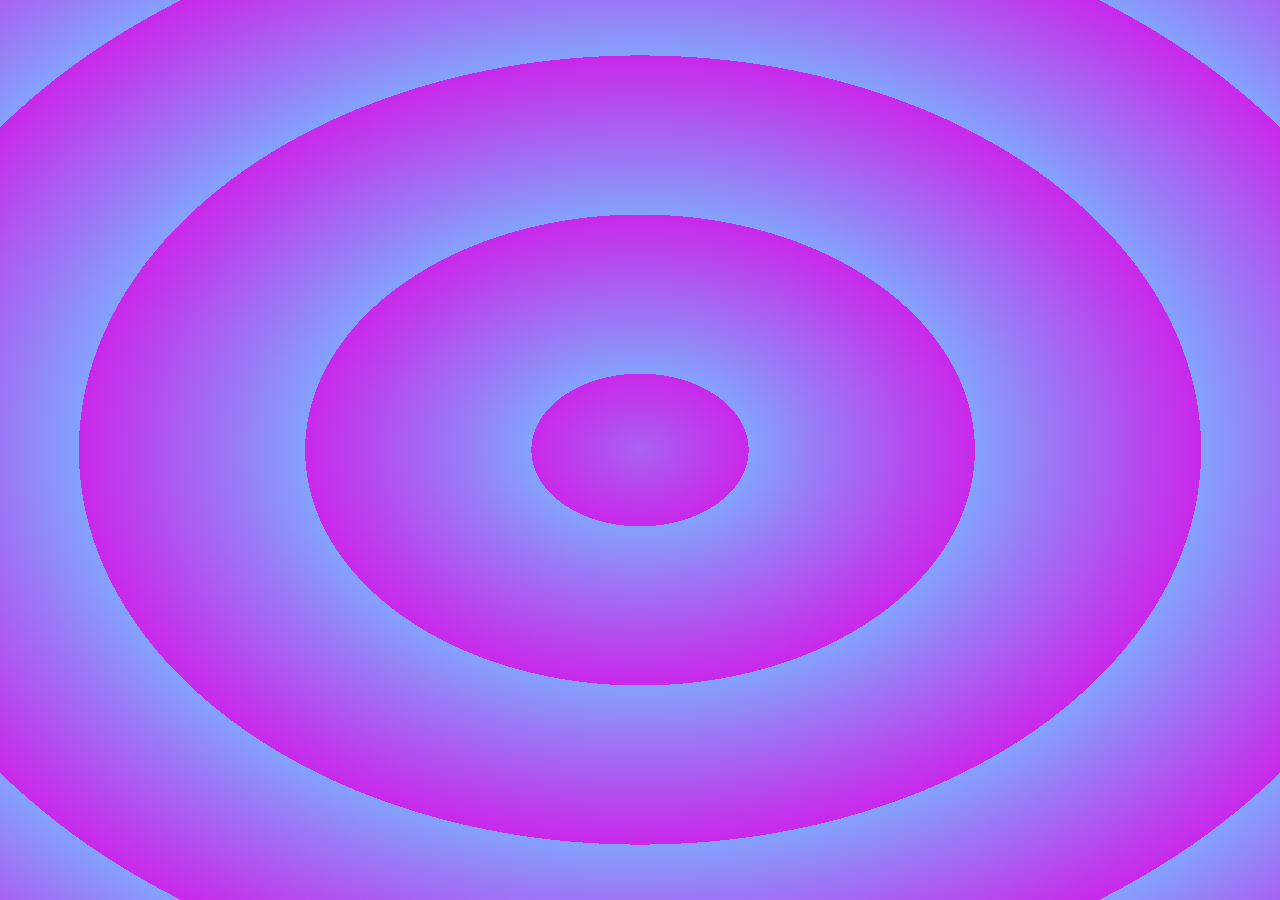
==== index.html @ cf7b3639 "Grownseed - In Da Club" ====
<!doctype html>

<html lang="en">
<head>
  <meta charset="utf-8">
  <title>Grownseed - InDaClub</title>
  <style>
  * { margin: 0; padding: 0; }
  body, html { height: 100%; min-height: 100%; }
  </style>
  <script>
  setInterval(function() {
    var d = [], n = Math.floor(Math.random() * 8) + 1, p = [], t = 0;

    for (var i = 0; i < n; i++) {
      var v = Math.floor(Math.random() * 100);
      p.push(v);
      t += v;
    }

    for (var j = 0; j < n; j++) {
      d.push('#'+Math.floor(Math.random()*16777215).toString(16) + ' ' + Math.floor(p[j] * 100 / t) + '%');
    }
  
    document.body.style.background = 'repeating-radial-gradient(' + d.join(',') + ')';
  }, 200);
  </script>
</head>
<body>
</body>
</html>
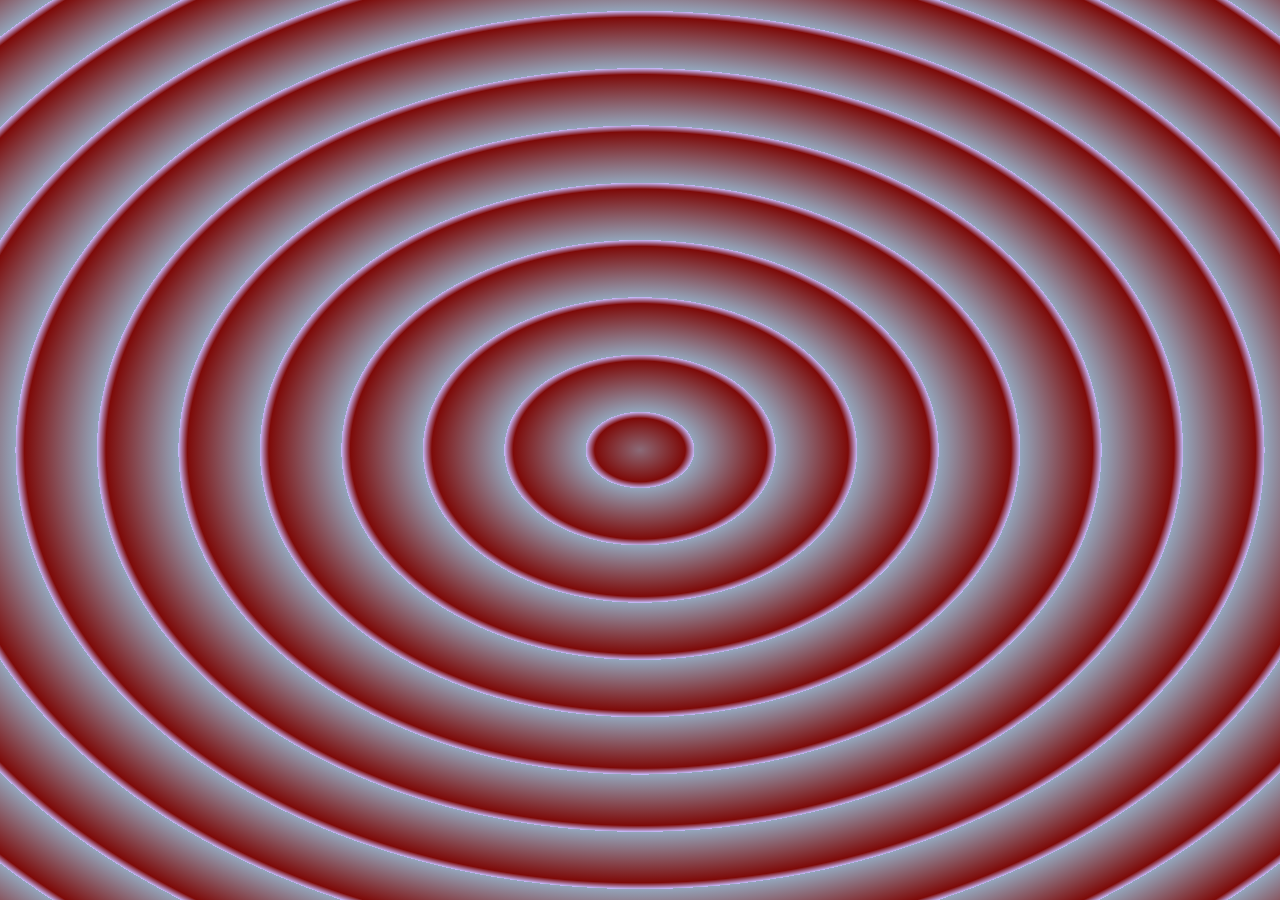
==== commit cc818437: "Better club" ====
--- a/index.html
+++ b/index.html
@@ -8,12 +8,14 @@
   * { margin: 0; padding: 0; }
   body, html { height: 100%; min-height: 100%; }
   </style>
+</head>
+<body>
   <script>
   setInterval(function() {
-    var d = [], n = Math.floor(Math.random() * 8) + 1, p = [], t = 0;
+    var d = [], n = Math.floor(Math.random() * 8) + 2, p = [], t = 0;
 
     for (var i = 0; i < n; i++) {
-      var v = Math.floor(Math.random() * 100);
+      var v = Math.ceil(Math.random() * 100);
       p.push(v);
       t += v;
     }
@@ -23,9 +25,7 @@
     }
   
     document.body.style.background = 'repeating-radial-gradient(' + d.join(',') + ')';
-  }, 200);
+  }, 500);
   </script>
-</head>
-<body>
 </body>
 </html>
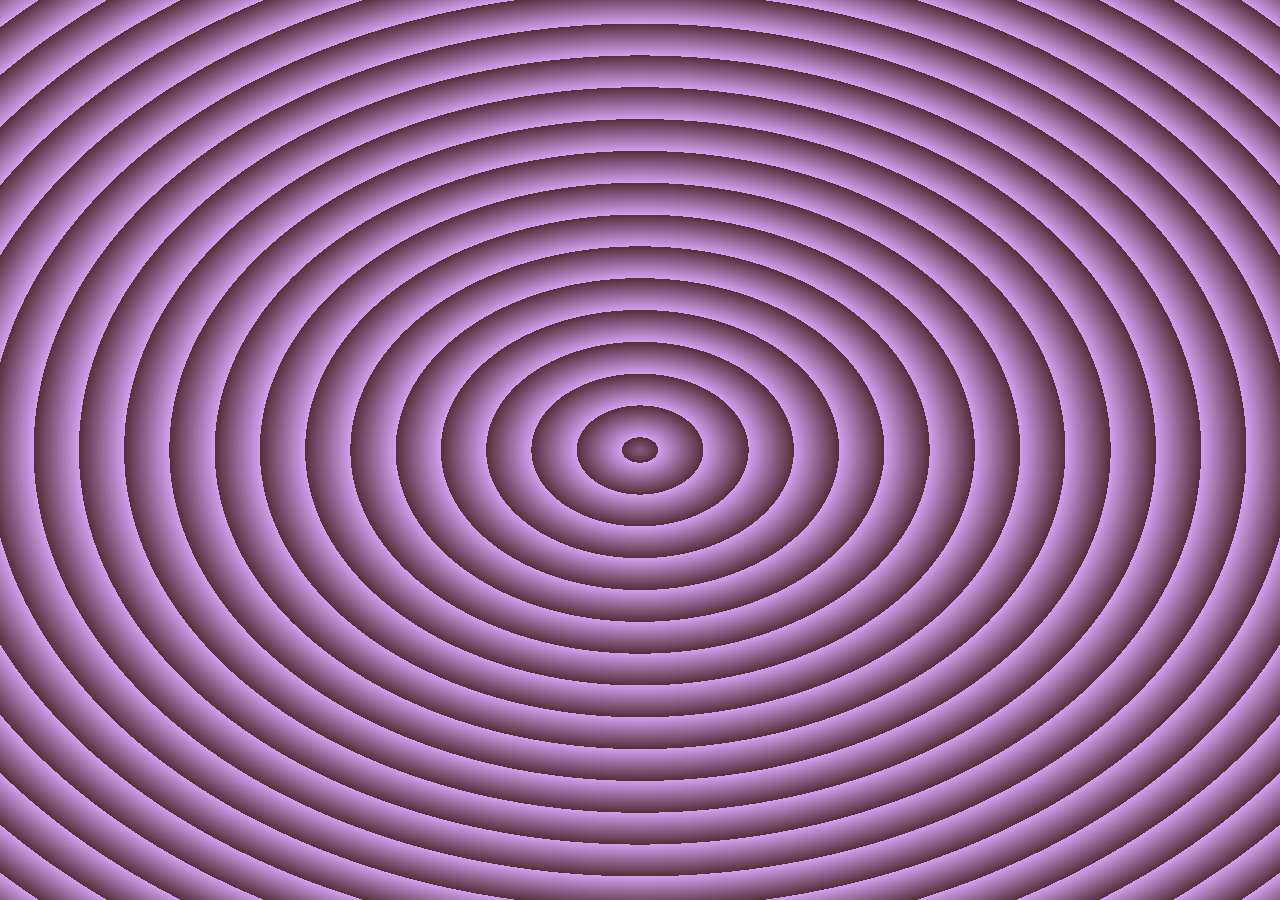
==== commit 3f528864: "Animate da club" ====
--- a/index.html
+++ b/index.html
@@ -7,11 +7,39 @@
   <style>
   * { margin: 0; padding: 0; }
   body, html { height: 100%; min-height: 100%; }
+  .layer {
+    top: 0;
+    bottom: 0;
+    left: 0;
+    right: 0;
+    animation: fadein 0.5s;
+    -moz-animation: fadein 0.5s;
+    -webkit-animation: fadein 0.5s;
+    -o-animation: fadein 0.5s;
+    position: absolute;
+  }
+  @keyframes fadein {
+    from { opacity: 0; }
+    to   { opacity: 1; }
+  }
+  @-moz-keyframes fadein {
+    from { opacity: 0; }
+    to   { opacity: 1; }
+  }
+  @-webkit-keyframes fadein {
+    from { opacity: 0; }
+    to   { opacity: 1; }
+  }
+  @-o-keyframes fadein {
+    from { opacity: 0; }
+    to   { opacity: 1; }
+  }
   </style>
 </head>
 <body>
   <script>
-  setInterval(function() {
+  var previous, bg;
+  var q = setInterval(function() {
     var d = [], n = Math.floor(Math.random() * 8) + 2, p = [], t = 0;
 
     for (var i = 0; i < n; i++) {
@@ -21,10 +49,20 @@
     }
 
     for (var j = 0; j < n; j++) {
-      d.push('#'+Math.floor(Math.random()*16777215).toString(16) + ' ' + Math.floor(p[j] * 100 / t) + '%');
+      var hex = '#000000'.replace(/0/g,function(){return (~~(Math.random()*16)).toString(16);});
+      d.push(hex + ' ' + Math.floor(p[j] * 100 / t) + '%');
     }
-  
-    document.body.style.background = 'repeating-radial-gradient(' + d.join(',') + ')';
+
+    old = previous;
+    previous = bg;
+
+    bg = document.createElement('div');
+    bg.className = 'layer';
+    bg.style.background = 'repeating-radial-gradient(' + d.join(',') + ')';
+
+    document.body.appendChild(bg);
+
+    if (old) old.remove();
   }, 500);
   </script>
 </body>
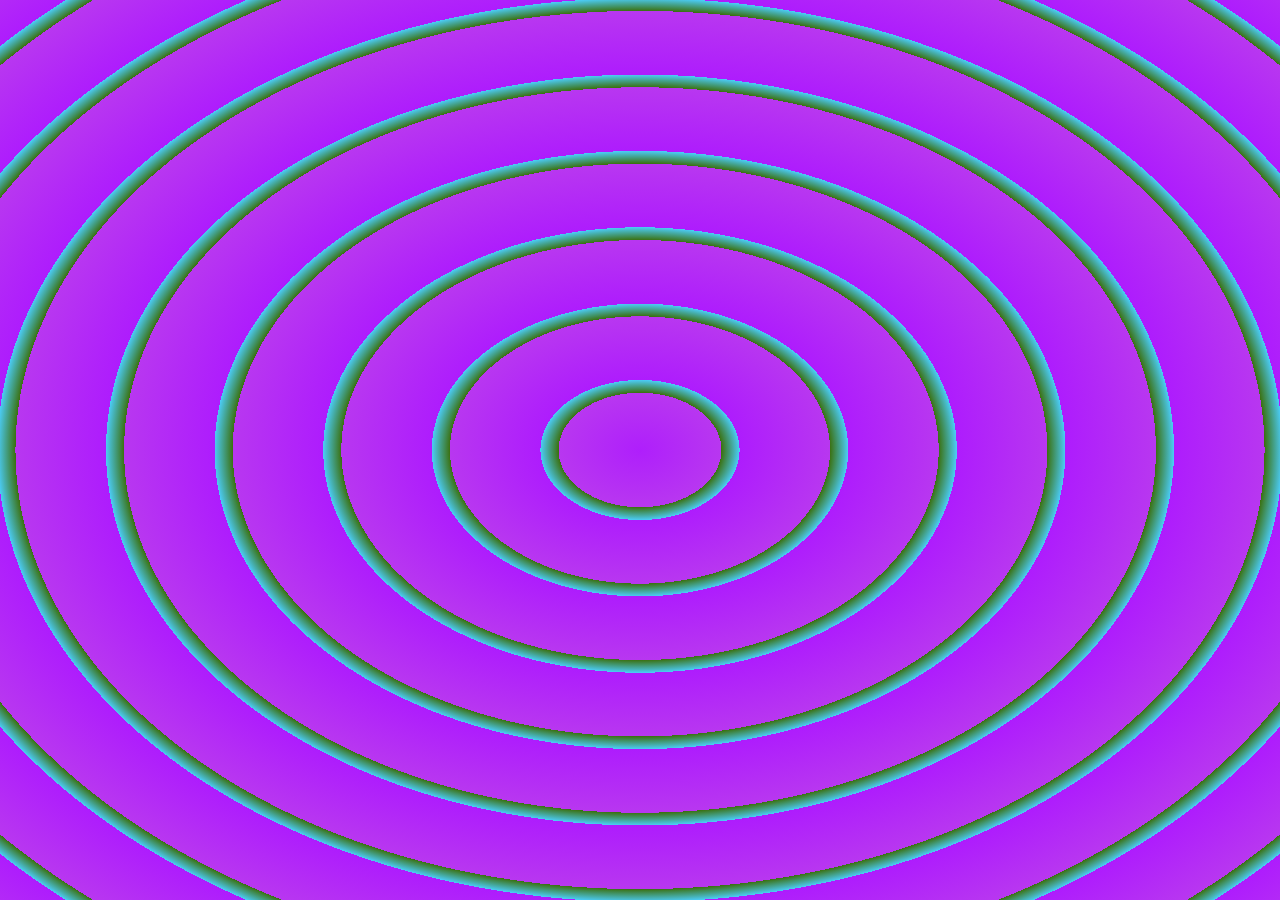
==== commit b0b60df0: "Better animate da club" ====
--- a/index.html
+++ b/index.html
@@ -6,33 +6,33 @@
   <title>Grownseed - InDaClub</title>
   <style>
   * { margin: 0; padding: 0; }
-  body, html { height: 100%; min-height: 100%; }
+  body, html { height: 100%; min-height: 100%; overflow: hidden; }
   .layer {
     top: 0;
     bottom: 0;
     left: 0;
     right: 0;
-    animation: fadein 0.5s;
-    -moz-animation: fadein 0.5s;
-    -webkit-animation: fadein 0.5s;
-    -o-animation: fadein 0.5s;
+    animation: fadein 0.5s linear;
+    -moz-animation: fadein 0.5s linear;
+    -webkit-animation: fadein 0.5s linear;
+    -o-animation: fadein 0.5s linear;
     position: absolute;
   }
   @keyframes fadein {
-    from { opacity: 0; }
-    to   { opacity: 1; }
+    from { opacity: 0; transform: scale(1); }
+    to   { opacity: 1; transform: scale(1.2); }
   }
   @-moz-keyframes fadein {
-    from { opacity: 0; }
-    to   { opacity: 1; }
+    from { opacity: 0; transform: scale(1); }
+    to   { opacity: 1; transform: scale(1.2); }
   }
   @-webkit-keyframes fadein {
-    from { opacity: 0; }
-    to   { opacity: 1; }
+    from { opacity: 0; transform: scale(1); }
+    to   { opacity: 1; transform: scale(1.2); }
   }
   @-o-keyframes fadein {
-    from { opacity: 0; }
-    to   { opacity: 1; }
+    from { opacity: 0; transform: scale(1); }
+    to   { opacity: 1; transform: scale(1.2); }
   }
   </style>
 </head>
@@ -63,7 +63,7 @@
     document.body.appendChild(bg);
 
     if (old) old.remove();
-  }, 500);
+  }, 400);
   </script>
 </body>
 </html>
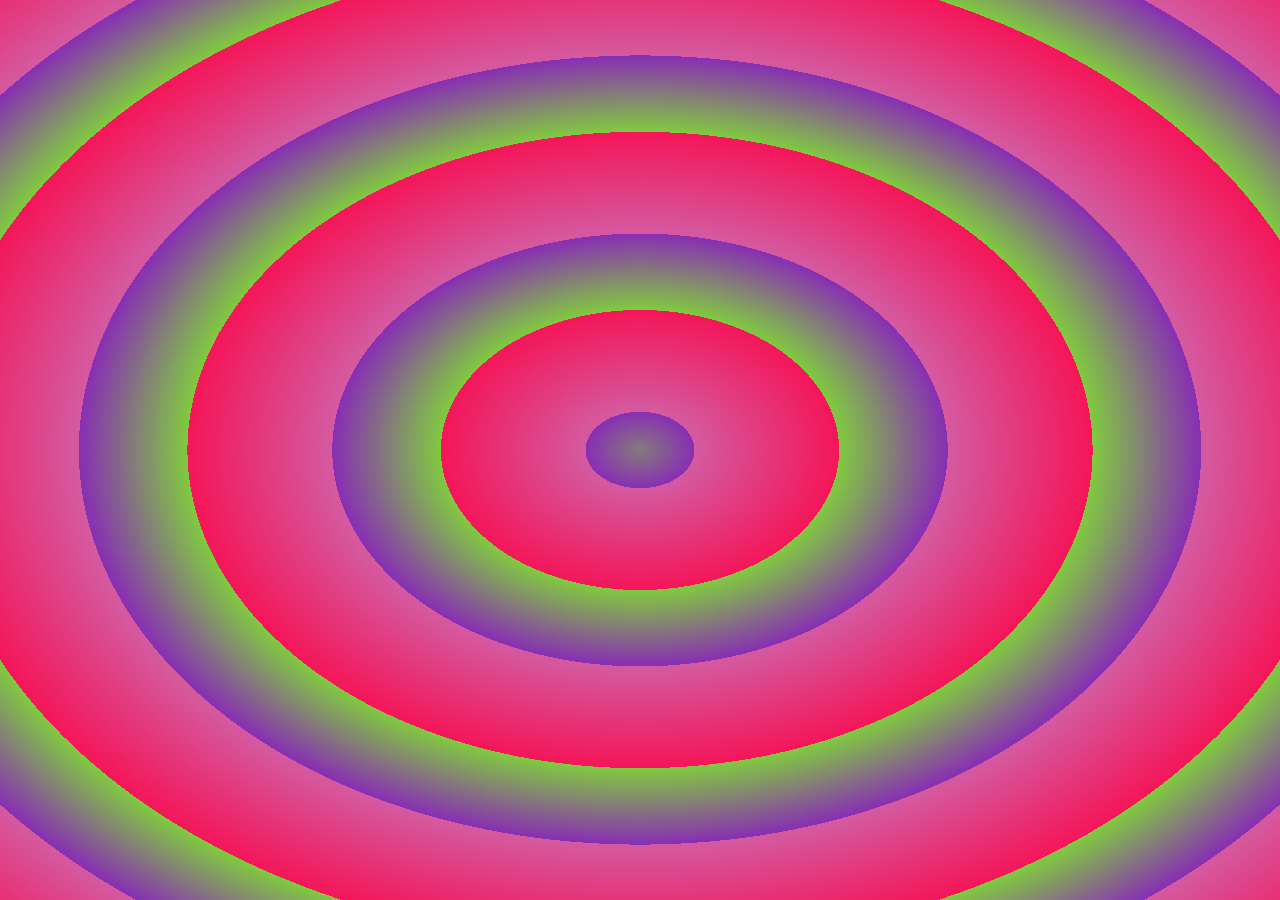
==== commit cb76fcac: "Don't scale da club" ====
--- a/index.html
+++ b/index.html
@@ -19,20 +19,20 @@
     position: absolute;
   }
   @keyframes fadein {
-    from { opacity: 0; transform: scale(1); }
-    to   { opacity: 1; transform: scale(1.2); }
+    from { opacity: 0; }
+    to   { opacity: 1; }
   }
   @-moz-keyframes fadein {
-    from { opacity: 0; transform: scale(1); }
-    to   { opacity: 1; transform: scale(1.2); }
+    from { opacity: 0; }
+    to   { opacity: 1; }
   }
   @-webkit-keyframes fadein {
-    from { opacity: 0; transform: scale(1); }
-    to   { opacity: 1; transform: scale(1.2); }
+    from { opacity: 0; }
+    to   { opacity: 1; }
   }
   @-o-keyframes fadein {
-    from { opacity: 0; transform: scale(1); }
-    to   { opacity: 1; transform: scale(1.2); }
+    from { opacity: 0; }
+    to   { opacity: 1; }
   }
   </style>
 </head>
